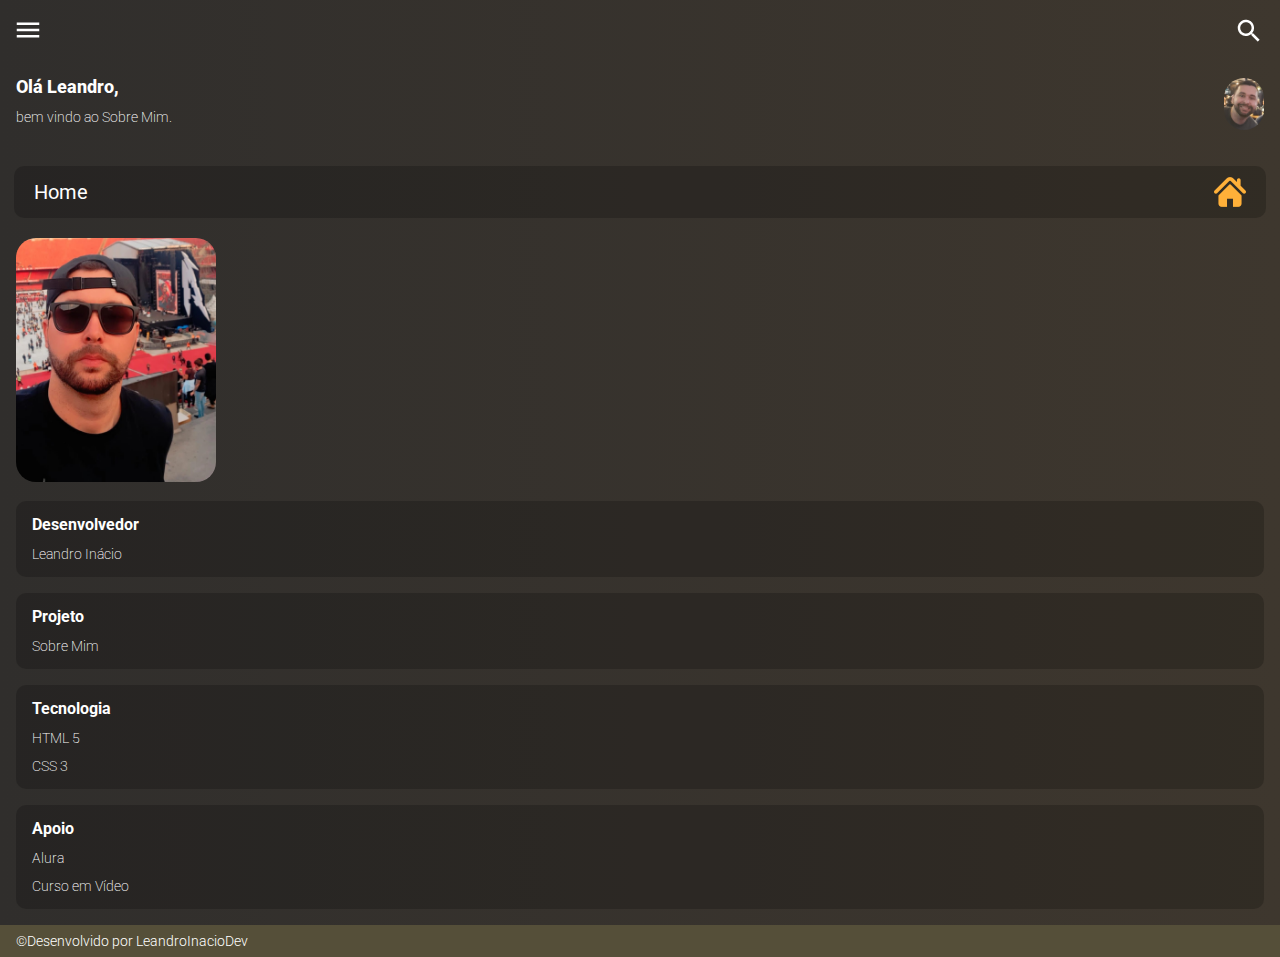
==== index.html @ 788a63a8 "Add files via upload" ====
<!DOCTYPE html>
<html lang="pt-br">
<head>
    <meta charset="UTF-8">
    <meta name="viewport" content="width=device-width, initial-scale=1.0">
    <title>Sobre Mim</title>
    <link rel="stylesheet" href="reset.css">
    <link rel="stylesheet" href="style.css">
    <link rel="preconnect" href="https://fonts.googleapis.com">
    <link rel="preconnect" href="https://fonts.gstatic.com" crossorigin>
    <link href="https://fonts.googleapis.com/css2?family=Roboto:ital,wght@0,100..900;1,100..900&display=swap" rel="stylesheet">
</head>

<body>
    
    <header class="cabecalho">
        
        <div class="container">
            <input class="container__botao" type="checkbox" id="menu">
            <label class="container__rotulo" for="menu">
                <span class="cabecalho__menu-hamburger"></span>
            </label>

            <ul class="lista-menu">

                <li class="lista-menu__usuario">
                    <img class="lista-menu__usuario__imagem" src="./assets/leandro.jpeg" alt="foto no leandro no menu hamburguer">
                    <h2 class="lista-menu__usuario__nome">Leandro Inácio</h2>
                </li>
                <li class="lista-menu__item">
                <img src="./assets/home.png" alt="imagem do home">
                <a class="lista-menu__link" href="./index.html">Home</a>
                </li>
                <li class="lista-menu__item">
                <img src="./assets/mim.png" alt="imagem de mim">
                <a class="lista-menu__link" href="./sobre_mim.html">Sobre Mim</a>
                </li>
                <li class="lista-menu__item">
                <img src="./assets/alianca.png" alt="imagem da aliança">
                <a class="lista-menu__link" href="./relacionamento.html">Relacionamento</a>
                </li>
                <li class="lista-menu__item">
                <img src="./assets/jogos.png" alt="imagem de um controle de video game">
                <a class="lista-menu__link" href="./jogos.html">Jogos</a>
                </li>
                <li class="lista-menu__item">
                <img src="./assets/trabalho.png" alt="imagem de uma maleta de trabalho">
                <a class="lista-menu__link" href="./trabalho.html">Trabalho</a>
                </li>
            </ul>

            <img src="./assets/Search.png" alt="lupa para pesquisa">
        </div>

        <div class="usuario">
            <div class="usuario__frase">
                <h2 class="usuario__nome">Olá Leandro,</h2>
                <p class="usuario__bem-vindo">bem vindo ao Sobre Mim.</p>
            </div>
            <img class="usuario__imagem" src="./assets/leandro.jpeg" alt="foto do usuário">
        </div>

    </header>



    <section class="banner">

        <div class="banner__titulo">
            <h2 class="banner__texto">Home</h2>
            <img src="./assets/homex2.png" alt="imagem da casa maior">
        </div>

        <img class="banner__foto" src="./assets/leandro3.jpg" alt="foto 1 do Leandro Inácio ">
   
        <div class="banner__informacoes">
            <h2 class="banner__informacoes__titulo">Desenvolvedor</h2>
            <p class="banner__informacoes__texto">Leandro Inácio</p>
        </div>

        <div class="banner__informacoes">
            <h2 class="banner__informacoes__titulo">Projeto</h2>
            <p class="banner__informacoes__texto">Sobre Mim</p>
        </div>
    
        <div class="banner__informacoes">
            <h2 class="banner__informacoes__titulo">Tecnologia</h2>
            <p class="banner__informacoes__texto">HTML 5</p>
            <p class="banner__informacoes__texto">CSS 3</p>
        </div>

        <div class="banner__informacoes">
            <h2 class="banner__informacoes__titulo">Apoio</h2>
            <p class="banner__informacoes__texto">Alura</p>
            <p class="banner__informacoes__texto">Curso em Vídeo</p>
        </div>

    </section>




    

    <footer class="rodape">
        <a class="rodape__link" href="https://github.com/LeandroInacioDev">&copy;Desenvolvido por LeandroInacioDev</a>
    </footer>

</body>

</html>
---- style.css ----
@import url("./styles/header.css");
@import url("./styles/banner.css");
@import url("./styles/rodape.css");

:root {
    --cor-fundo: linear-gradient(to right, #302E2C, #3E372E);
    --cor-fundo-claro: #554F39;
    --cor-amarela: #FFB039;
    --cor-fonte-principal: #FFFFFF;
    --cor-fonte-secundaria: #000000;
    --cor-fonte-03: #
    --cor-fundo-banner: #818181;
    --fonte-principal: "Roboto", serif;
}

body {
    background-image: var(--cor-fundo);
    color: var(--cor-fonte-principal);
    font-family: var(--fonte-principal);
    font-size: 16px;
    font-weight: 400;
}
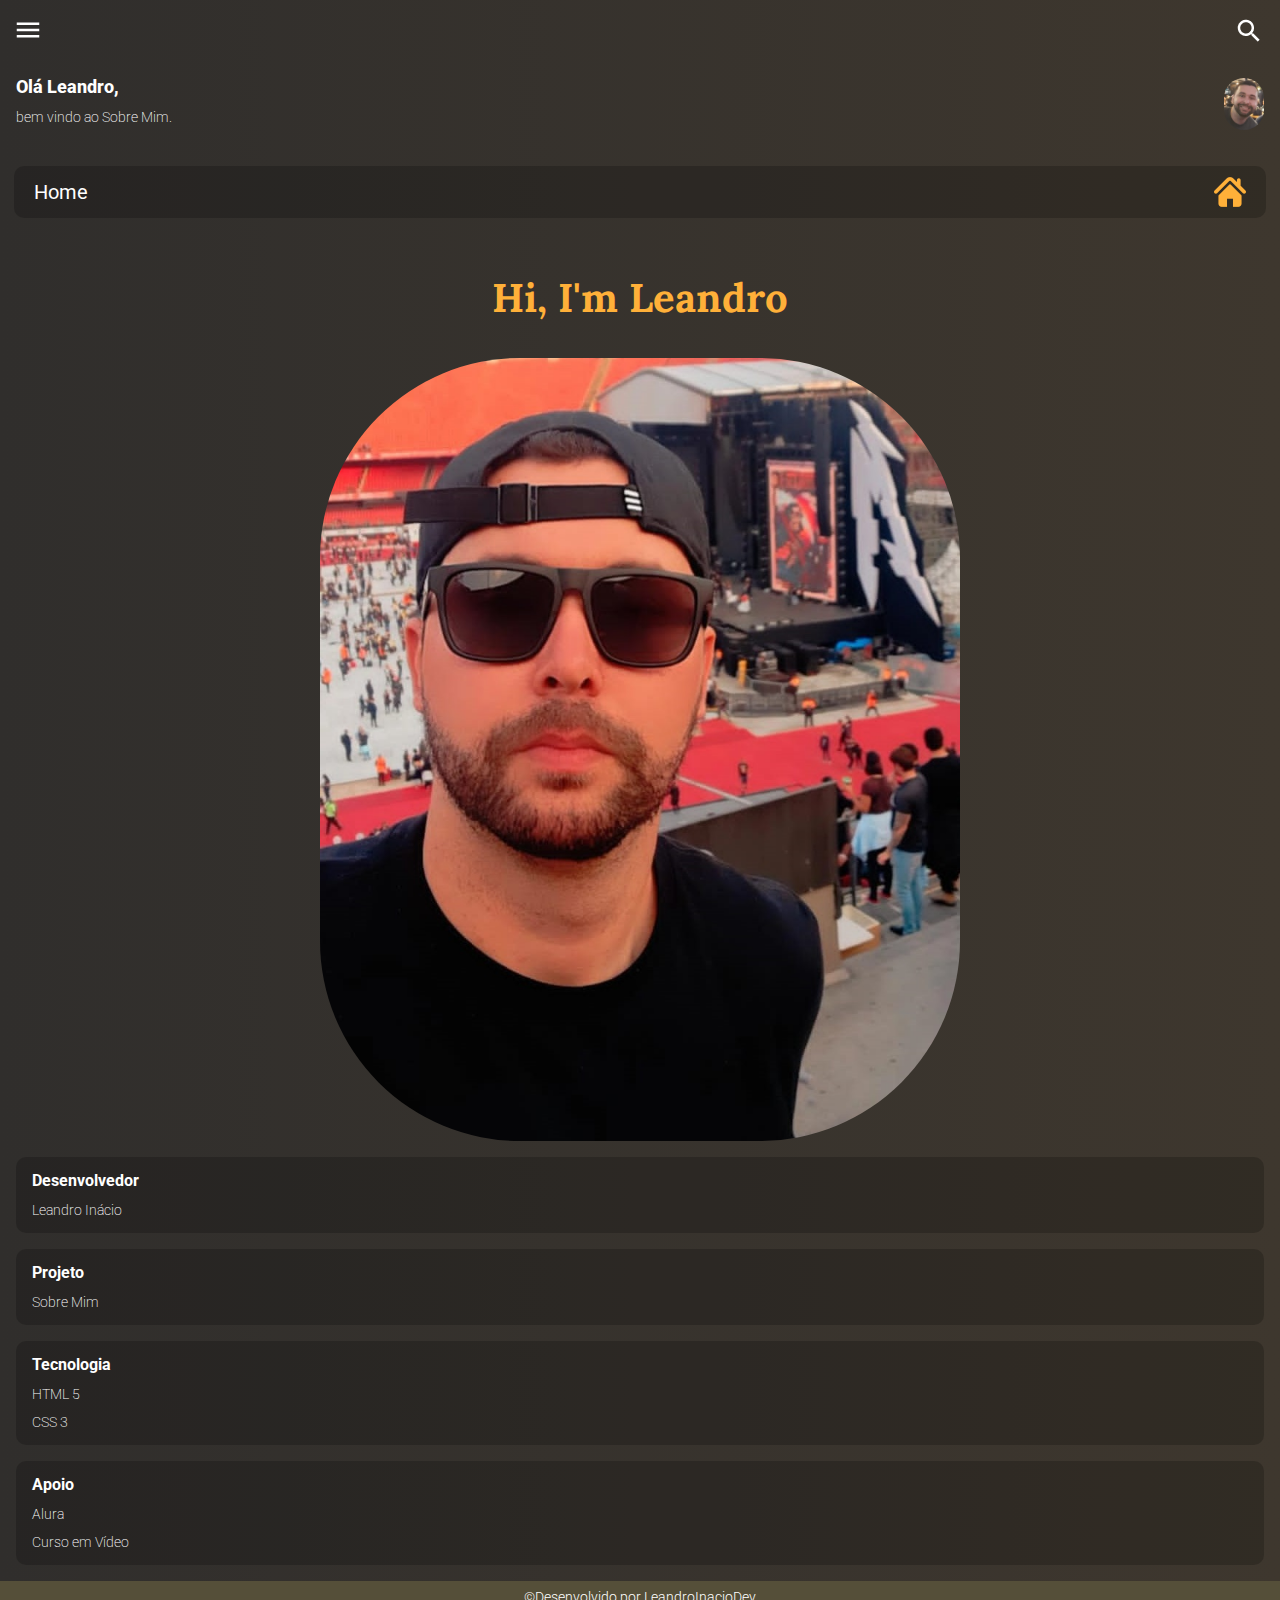
==== commit fff4107a: "Add files via upload" ====
--- a/index.html
+++ b/index.html
@@ -9,6 +9,7 @@
     <link rel="preconnect" href="https://fonts.googleapis.com">
     <link rel="preconnect" href="https://fonts.gstatic.com" crossorigin>
     <link href="https://fonts.googleapis.com/css2?family=Roboto:ital,wght@0,100..900;1,100..900&display=swap" rel="stylesheet">
+    <link href="https://fonts.googleapis.com/css2?family=Lora:ital,wght@0,400..700;1,400..700&display=swap" rel="stylesheet">
 </head>
 
 <body>
@@ -27,26 +28,31 @@
                     <img class="lista-menu__usuario__imagem" src="./assets/leandro.jpeg" alt="foto no leandro no menu hamburguer">
                     <h2 class="lista-menu__usuario__nome">Leandro Inácio</h2>
                 </li>
-                <li class="lista-menu__item">
-                <img src="./assets/home.png" alt="imagem do home">
-                <a class="lista-menu__link" href="./index.html">Home</a>
-                </li>
-                <li class="lista-menu__item">
-                <img src="./assets/mim.png" alt="imagem de mim">
-                <a class="lista-menu__link" href="./sobre_mim.html">Sobre Mim</a>
-                </li>
-                <li class="lista-menu__item">
-                <img src="./assets/alianca.png" alt="imagem da aliança">
-                <a class="lista-menu__link" href="./relacionamento.html">Relacionamento</a>
-                </li>
-                <li class="lista-menu__item">
-                <img src="./assets/jogos.png" alt="imagem de um controle de video game">
-                <a class="lista-menu__link" href="./jogos.html">Jogos</a>
-                </li>
-                <li class="lista-menu__item">
-                <img src="./assets/trabalho.png" alt="imagem de uma maleta de trabalho">
-                <a class="lista-menu__link" href="./trabalho.html">Trabalho</a>
-                </li>
+                
+                <a class="lista-menu__item" href="./index.html">
+                    <img src="./assets/home.png" alt="imagem do home">
+                    <p class="lista-menu__link">Home</p>
+                </a>
+
+                <a class="lista-menu__item" href="./sobre_mim.html">
+                    <img src="./assets/mim.png" alt="imagem de mim">
+                    <p class="lista-menu__link">Sobre Mim</p>
+                </a>
+
+                <a class="lista-menu__item" href="./relacionamento.html">
+                    <img src="./assets/alianca.png" alt="imagem da aliança">
+                    <p class="lista-menu__link">Relacionamento</p>
+                </a>
+
+                <a class="lista-menu__item" href="./jogos.html">
+                    <img src="./assets/jogos.png" alt="imagem de um controle de video game">
+                    <p class="lista-menu__link">Jogos</p>
+                </a>
+
+                <a class="lista-menu__item" href="./trabalho.html">
+                    <img src="./assets/trabalho.png" alt="imagem de uma maleta de trabalho">
+                    <p class="lista-menu__link">Trabalho</p>
+                </a>
             </ul>
 
             <img src="./assets/Search.png" alt="lupa para pesquisa">
@@ -71,7 +77,8 @@
             <img src="./assets/homex2.png" alt="imagem da casa maior">
         </div>
 
-        <img class="banner__foto" src="./assets/leandro3.jpg" alt="foto 1 do Leandro Inácio ">
+        <h2 class="banner__about-me">Hi, I'm Leandro </h2>
+        <img class="banner__imagem" src="./assets/leandro3.jpg" alt="foto do leandro">
    
         <div class="banner__informacoes">
             <h2 class="banner__informacoes__titulo">Desenvolvedor</h2>
@@ -97,11 +104,6 @@
 
     </section>
 
-
-
-
-    
-
     <footer class="rodape">
         <a class="rodape__link" href="https://github.com/LeandroInacioDev">&copy;Desenvolvido por LeandroInacioDev</a>
     </footer>
--- a/style.css
+++ b/style.css
@@ -8,9 +8,9 @@
     --cor-amarela: #FFB039;
     --cor-fonte-principal: #FFFFFF;
     --cor-fonte-secundaria: #000000;
-    --cor-fonte-03: #
     --cor-fundo-banner: #818181;
     --fonte-principal: "Roboto", serif;
+    --fonte-secundaria: "Lora", serif;
 }
 
 body {
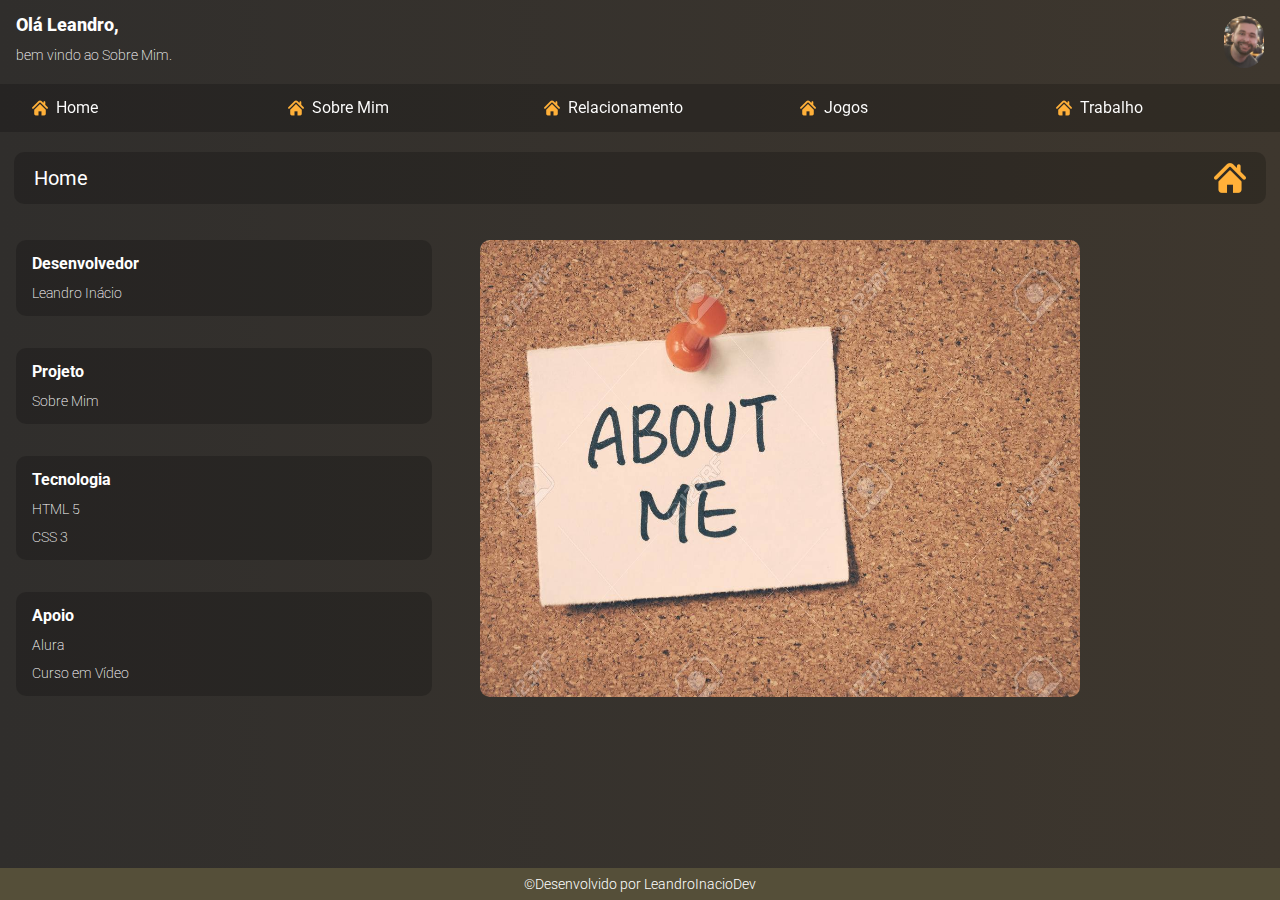
==== commit 9eacf362: "Add files via upload" ====
--- a/index.html
+++ b/index.html
@@ -66,6 +66,35 @@
             <img class="usuario__imagem" src="./assets/leandro.jpeg" alt="foto do usuário">
         </div>
 
+        <ul class="cabecalho-1024px">
+            
+            <a class="lista-menu__item-1024px" href="./index.html">
+                <img src="./assets/home.png" alt="imagem do home">
+                <p class="lista-menu__link">Home</p>
+            </a>
+
+            <a class="lista-menu__item-1024px" href="./sobre_mim.html">
+                <img src="./assets/home.png" alt="imagem do home">
+                <p class="lista-menu__link">Sobre Mim</p>
+            </a>
+
+            <a class="lista-menu__item-1024px" href="./relacionamento.html">
+                <img src="./assets/home.png" alt="imagem do home">
+                <p class="lista-menu__link">Relacionamento</p>
+            </a>
+
+            <a class="lista-menu__item-1024px" href="./jogos.html">
+                <img src="./assets/home.png" alt="imagem do home">
+                <p class="lista-menu__link">Jogos</p>
+            </a>
+
+            <a class="lista-menu__item-1024px" href="./trabalho.html">
+                <img src="./assets/home.png" alt="imagem do home">
+                <p class="lista-menu__link">Trabalho</p>
+            </a>
+
+        </ul>
+
     </header>
 
 
@@ -77,8 +106,7 @@
             <img src="./assets/homex2.png" alt="imagem da casa maior">
         </div>
 
-        <h2 class="banner__about-me">Hi, I'm Leandro </h2>
-        <img class="banner__imagem" src="./assets/leandro3.jpg" alt="foto do leandro">
+        <img class="banner__imagem" src="./assets/abount-me.jpg" alt="foto do leandro">
    
         <div class="banner__informacoes">
             <h2 class="banner__informacoes__titulo">Desenvolvedor</h2>
@@ -104,6 +132,50 @@
 
     </section>
 
+    <section class="banner-1024px">
+
+        <div class="banner__titulo">
+            <h2 class="banner__texto">Home</h2>
+            <img src="./assets/homex2.png" alt="imagem da casa maior">
+        </div>
+
+        <div class="banner-1024px__informacoes">
+   
+            <div class="banner-1024px__informacoes__dados">
+
+                <div class="banner__informacoes">
+                    <h2 class="banner__informacoes__titulo">Desenvolvedor</h2>
+                    <p class="banner__informacoes__texto">Leandro Inácio</p>
+                </div>
+
+                <div class="banner__informacoes">
+                    <h2 class="banner__informacoes__titulo">Projeto</h2>
+                    <p class="banner__informacoes__texto">Sobre Mim</p>
+                </div>
+            
+                <div class="banner__informacoes">
+                    <h2 class="banner__informacoes__titulo">Tecnologia</h2>
+                    <p class="banner__informacoes__texto">HTML 5</p>
+                    <p class="banner__informacoes__texto">CSS 3</p>
+                </div>
+
+                <div class="banner__informacoes">
+                    <h2 class="banner__informacoes__titulo">Apoio</h2>
+                    <p class="banner__informacoes__texto">Alura</p>
+                    <p class="banner__informacoes__texto">Curso em Vídeo</p>
+                </div>
+
+            </div>
+
+            <img class="banner__imagem-1024px__aboutme" src="./assets/abount-me.jpg" alt="foto do leandro">
+
+        </div>
+
+    </section>
+
+
+
+
     <footer class="rodape">
         <a class="rodape__link" href="https://github.com/LeandroInacioDev">&copy;Desenvolvido por LeandroInacioDev</a>
     </footer>
--- a/style.css
+++ b/style.css
@@ -13,10 +13,19 @@
     --fonte-secundaria: "Lora", serif;
 }
 
+html {
+    height: 100%;
+    min-height: 100%;
+}
+
 body {
     background-image: var(--cor-fundo);
     color: var(--cor-fonte-principal);
     font-family: var(--fonte-principal);
     font-size: 16px;
     font-weight: 400;
+    
+    display: flex;
+    flex-direction: column;
+    min-height: 100%;
 }
